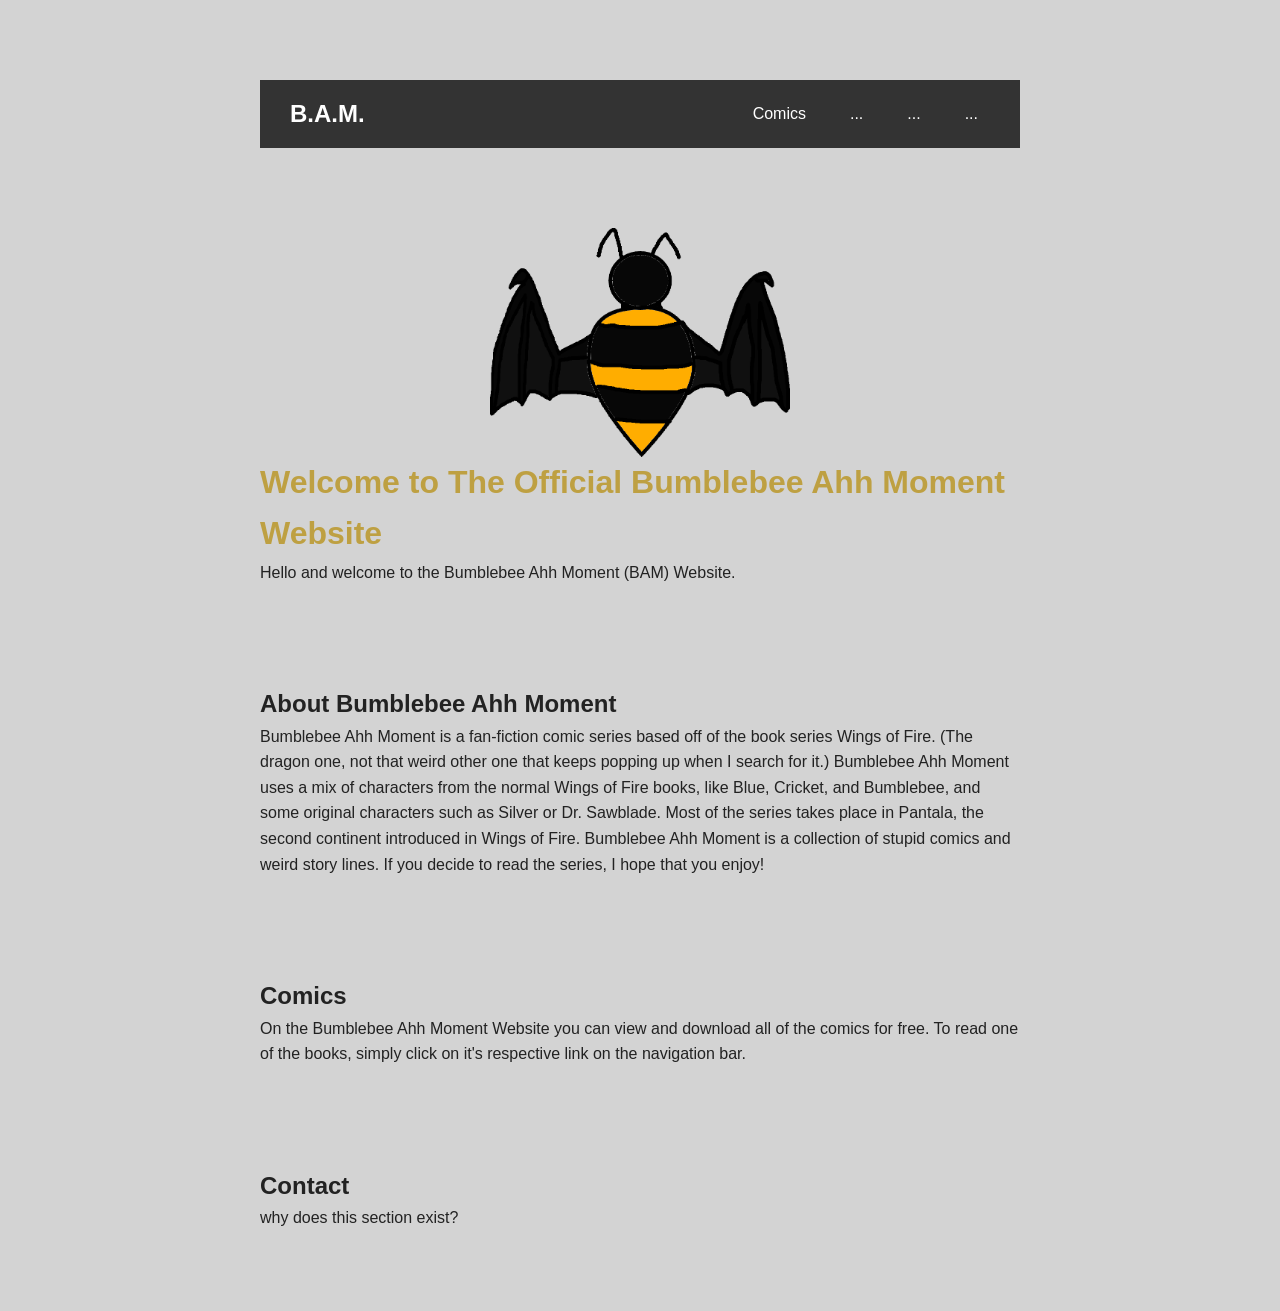
==== index.html @ 7dc684ae "Update Comics link to use root path" ====
<!DOCTYPE html>
<html lang="en">
<head>
  <meta charset="UTF-8">
  <meta name="viewport" content="width=device-width, initial-scale=1">
  <title>The Bumblebee Ahh Moment Website</title>
  <link rel="icon" type="image/png" href="/costume1.png">
  <link rel="stylesheet" href="style.css">
</head>
<body>
  
  <nav class="navbar">
        <div class="nav-logo">
            <a href="index.html">B.A.M.</a>
        </div>
        <ul class="nav-links">
            <li><a href="/comics">Comics</a></li>
            <li><a href="#">...</a></li>
            <li><a href="#">...</a></li>
            <li><a href="#">...</a></li>
        </ul>
    </nav>
  <div></div>
  
  <img class="topimg" src="costume1.png" alt="Bumblebee Logo" width="300">
  <h1>Welcome to The Official Bumblebee Ahh Moment Website</h1>
  <p>Hello and welcome to the Bumblebee Ahh Moment (BAM) Website.</p>

  <section>
    <h2>About Bumblebee Ahh Moment</h2>
    <p>Bumblebee Ahh Moment is a fan-fiction comic series based off of the book series Wings of Fire. (The dragon one, not that weird other one that keeps popping up when I search for it.)
    Bumblebee Ahh Moment uses a mix of characters from the normal Wings of Fire books, like Blue, Cricket, and Bumblebee, and some original characters such as Silver or Dr. Sawblade. Most
    of the series takes place in Pantala, the second continent introduced in Wings of Fire. Bumblebee Ahh Moment is a collection of stupid comics and weird story lines. If you decide to
    read the series, I hope that you enjoy!</p>
  </section>

  <section>
    <h2>Comics</h2>
    <p>On the Bumblebee Ahh Moment Website you can view and download all of the comics for free. To read one of the books, simply click on it's respective link on the navigation bar.</p>
</object>
  </section>

  <section>
    <h2>Contact</h2>
    <p>why does this section exist?</p>
  </section>
</body>
</html>
---- style.css ----
body {
      font-family: Arial, sans-serif;
      max-width: 800px;
      margin: 60px auto;
      padding: 20px;
      line-height: 1.6;
      color: #222;
      background-color: lightgray;
    }
.topimg {
      padding-top: 80px;
      display: block;
      margin-left: auto;
      margin-right: auto;
      /* Optional: keeps the image from overflowing smaller screens */
      max-width: 100%; 
      height: auto;
    }
  h1 { color: #BEA042; }

  section { margin-top: 40px; 
  padding-top: 60px;        
  }
    /* Reset default margins and padding */
        * {
            margin: 0;
            padding: 0;
            box-sizing: border-box;
        }

        body {
            font-family: Arial, sans-serif;
        }

        /* Navbar container styling */
        .navbar {
            display: flex;
            justify-content: space-between;
            align-items: center;
            background-color: #333;
            padding: 15px 30px;
        }

        /* Brand logo */
        .nav-logo a {
            color: #fff;
            text-decoration: none;
            font-size: 24px;
            font-weight: bold;
        }

        /* Navigation links wrapper */
        .nav-links {
            display: flex;
            list-style: none;
        }

        /* Individual link items */
        .nav-links li {
            margin-left: 20px;
        }

        /* Styling for the actual links */
        .nav-links a {
            color: #fff;
            text-decoration: none;
            font-size: 16px;
            padding: 8px 12px;
            transition: background-color 0.3s ease, color 0.3s ease;
            border-radius: 4px;
        }

        /* Change background on hover */
        .nav-links a:hover {
            background-color: #555;
            color: #00bcd4;
        }
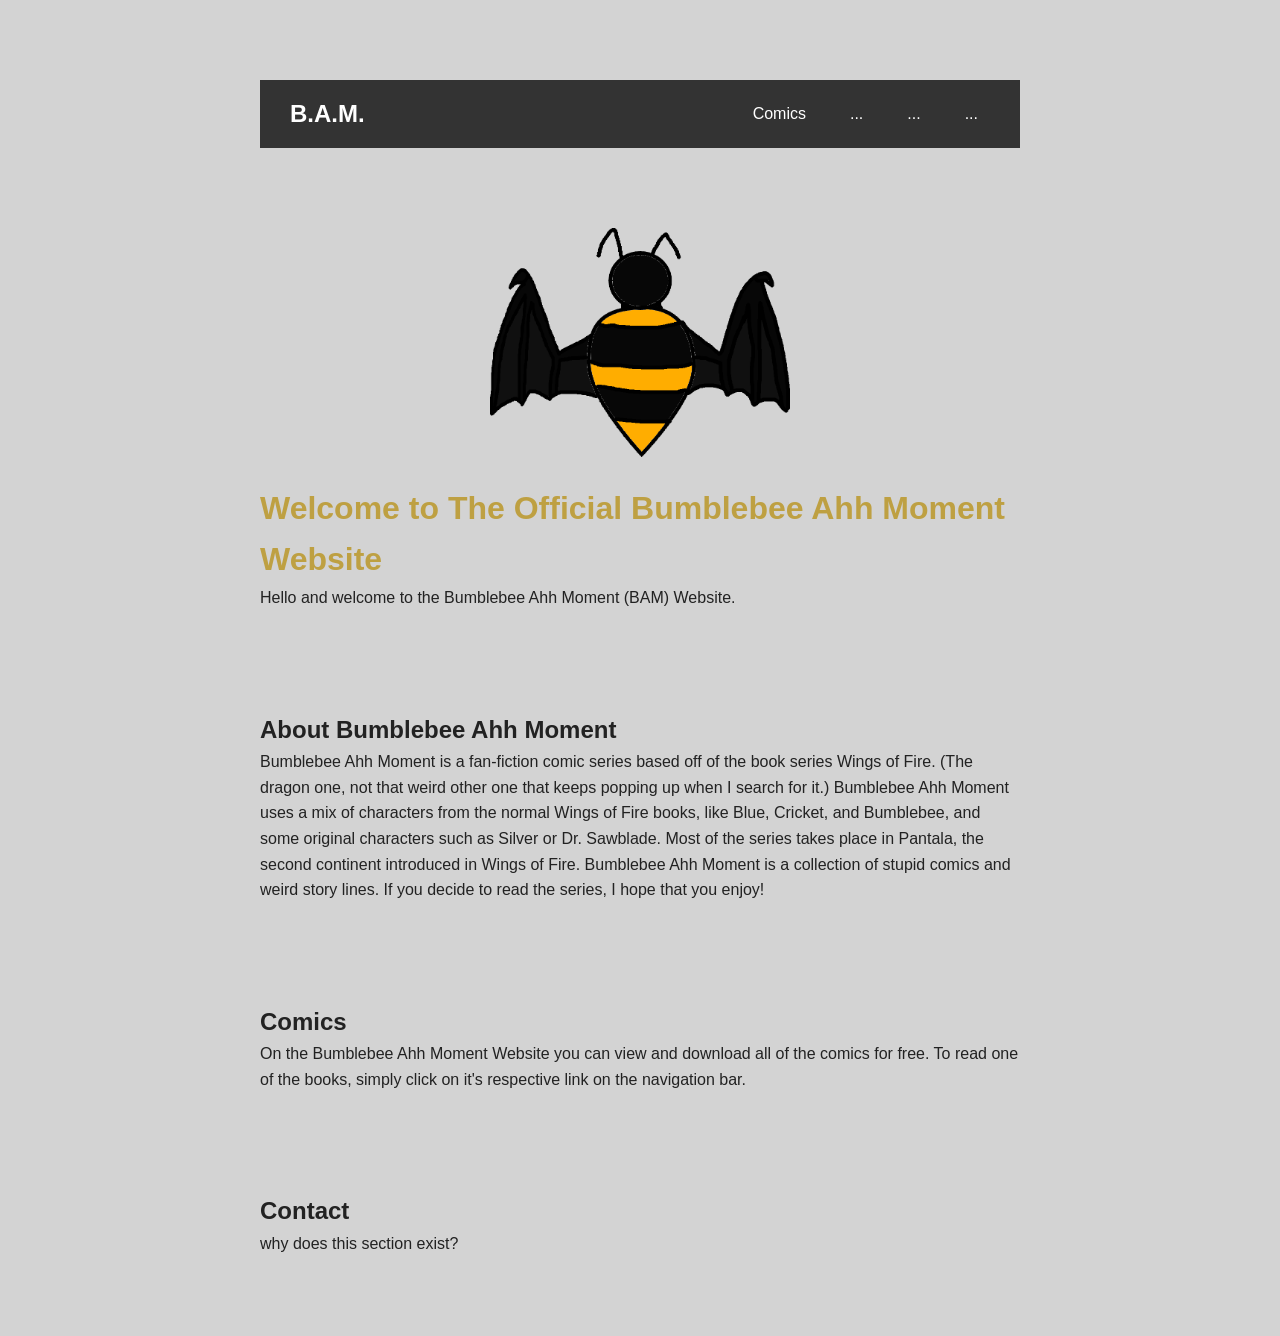
==== commit 88f82ce7: "Update welcome message in index.html" ====
--- a/index.html
+++ b/index.html
@@ -23,6 +23,7 @@
   <div></div>
   
   <img class="topimg" src="costume1.png" alt="Bumblebee Logo" width="300">
+  <br>
   <h1>Welcome to The Official Bumblebee Ahh Moment Website</h1>
   <p>Hello and welcome to the Bumblebee Ahh Moment (BAM) Website.</p>
 
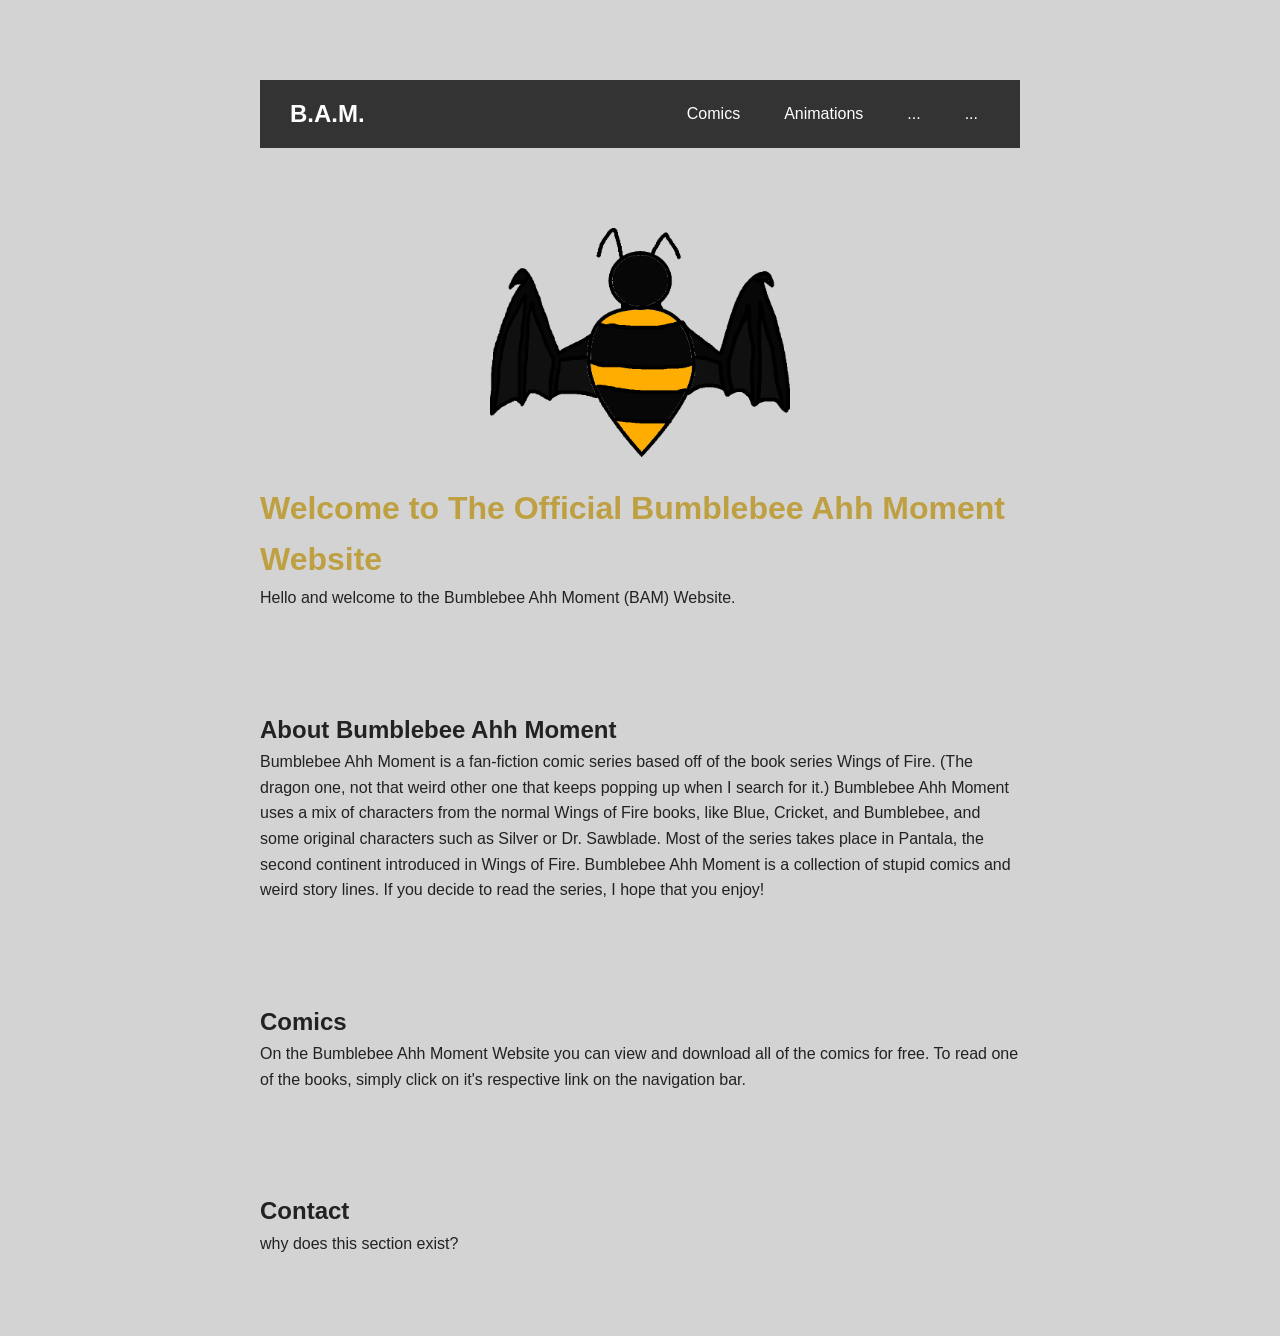
==== commit 09228d79: "Remove duplicate navigation link in index.html" ====
--- a/index.html
+++ b/index.html
@@ -15,7 +15,7 @@
         </div>
         <ul class="nav-links">
             <li><a href="/comics">Comics</a></li>
-            <li><a href="#">...</a></li>
+            <li><a href="bamanimations.html">Animations</a></li>
             <li><a href="#">...</a></li>
             <li><a href="#">...</a></li>
         </ul>
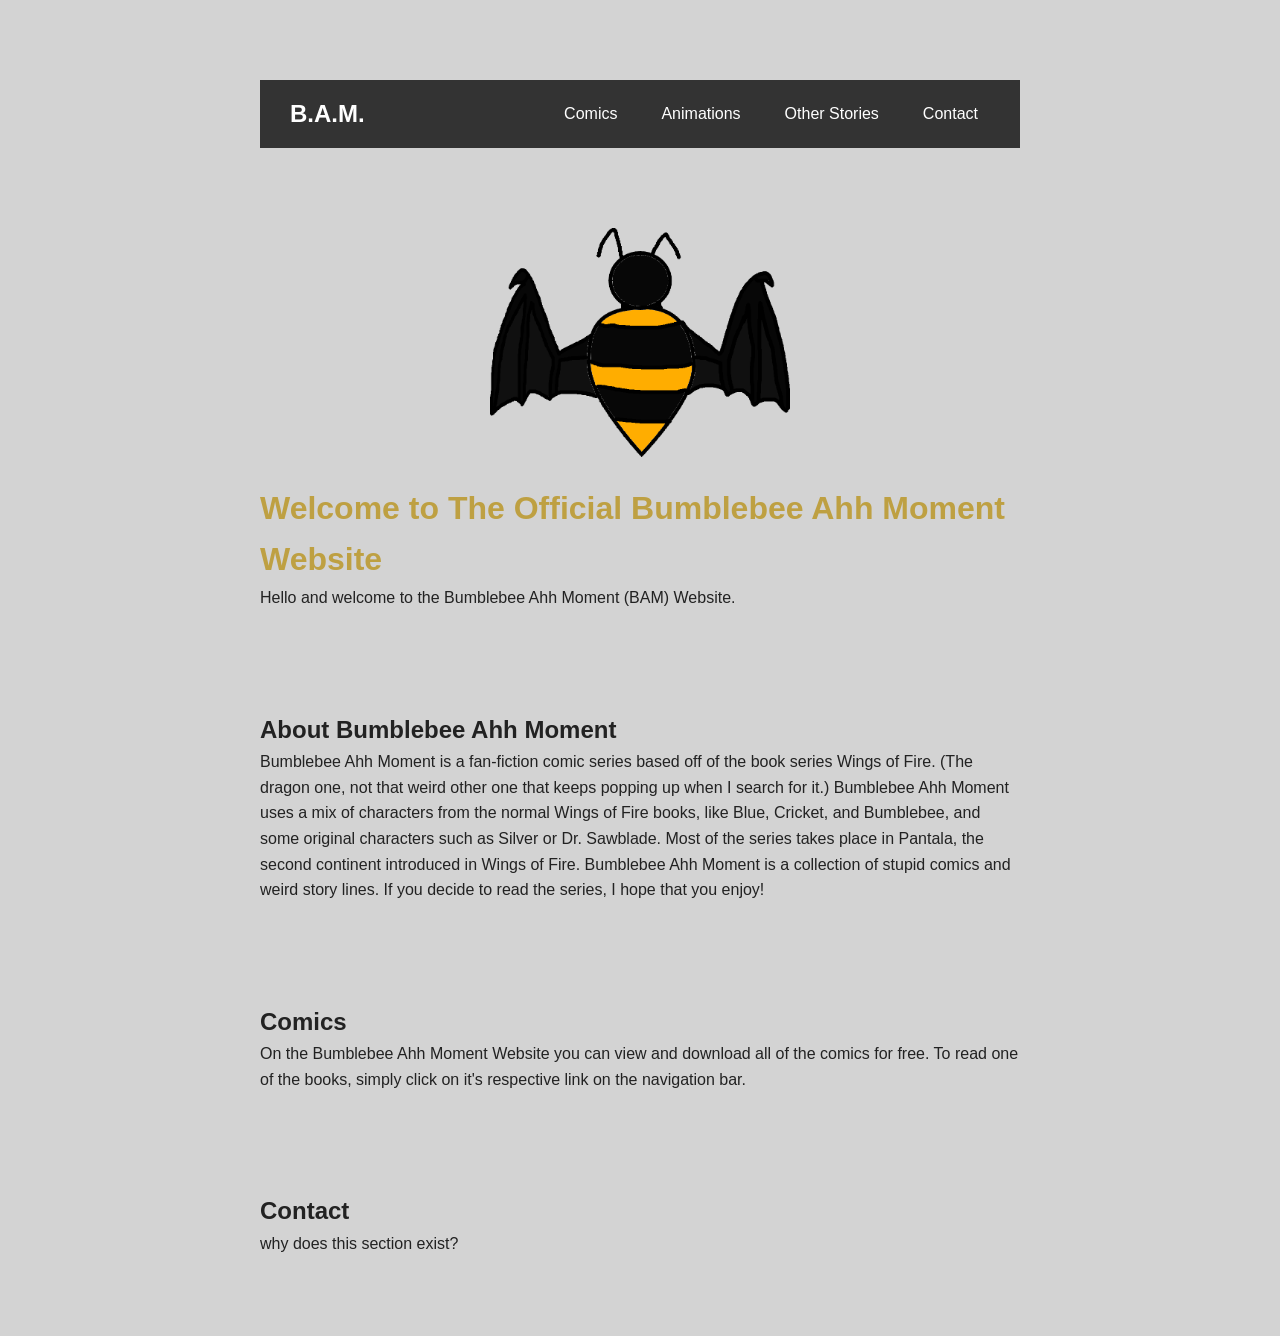
==== commit eb6c4377: "Update navigation links in index.html" ====
--- a/index.html
+++ b/index.html
@@ -16,8 +16,8 @@
         <ul class="nav-links">
             <li><a href="/comics">Comics</a></li>
             <li><a href="bamanimations.html">Animations</a></li>
-            <li><a href="#">...</a></li>
-            <li><a href="#">...</a></li>
+            <li><a href="../other">Other Stories</a></li>
+            <li><a href="../contact.html">Contact</a></li>
         </ul>
     </nav>
   <div></div>
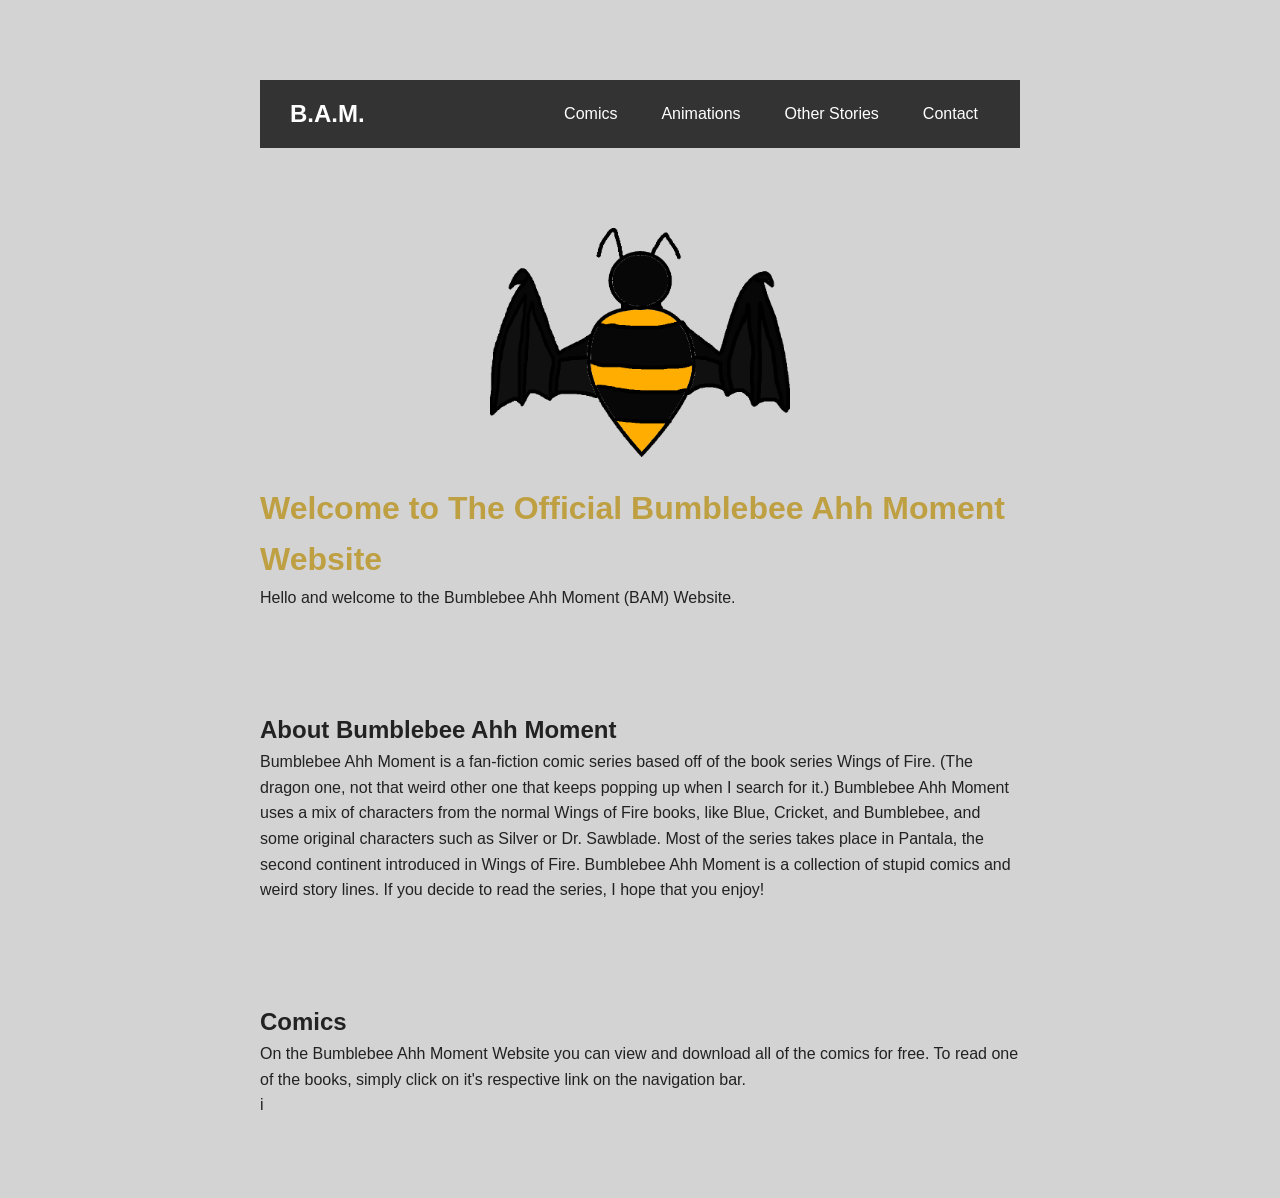
==== commit d0466f94: "Remove Contact section from index.html Removed unnecessary Contact section from index.html" ====
--- a/index.html
+++ b/index.html
@@ -16,8 +16,8 @@
         <ul class="nav-links">
             <li><a href="/comics">Comics</a></li>
             <li><a href="bamanimations.html">Animations</a></li>
-            <li><a href="../other">Other Stories</a></li>
-            <li><a href="../contact.html">Contact</a></li>
+            <li><a href="/other">Other Stories</a></li>
+            <li><a href="contact.html">Contact</a></li>
         </ul>
     </nav>
   <div></div>
@@ -40,10 +40,6 @@
     <p>On the Bumblebee Ahh Moment Website you can view and download all of the comics for free. To read one of the books, simply click on it's respective link on the navigation bar.</p>
 </object>
   </section>
-
-  <section>
-    <h2>Contact</h2>
-    <p>why does this section exist?</p>
-  </section>
+i
 </body>
 </html>
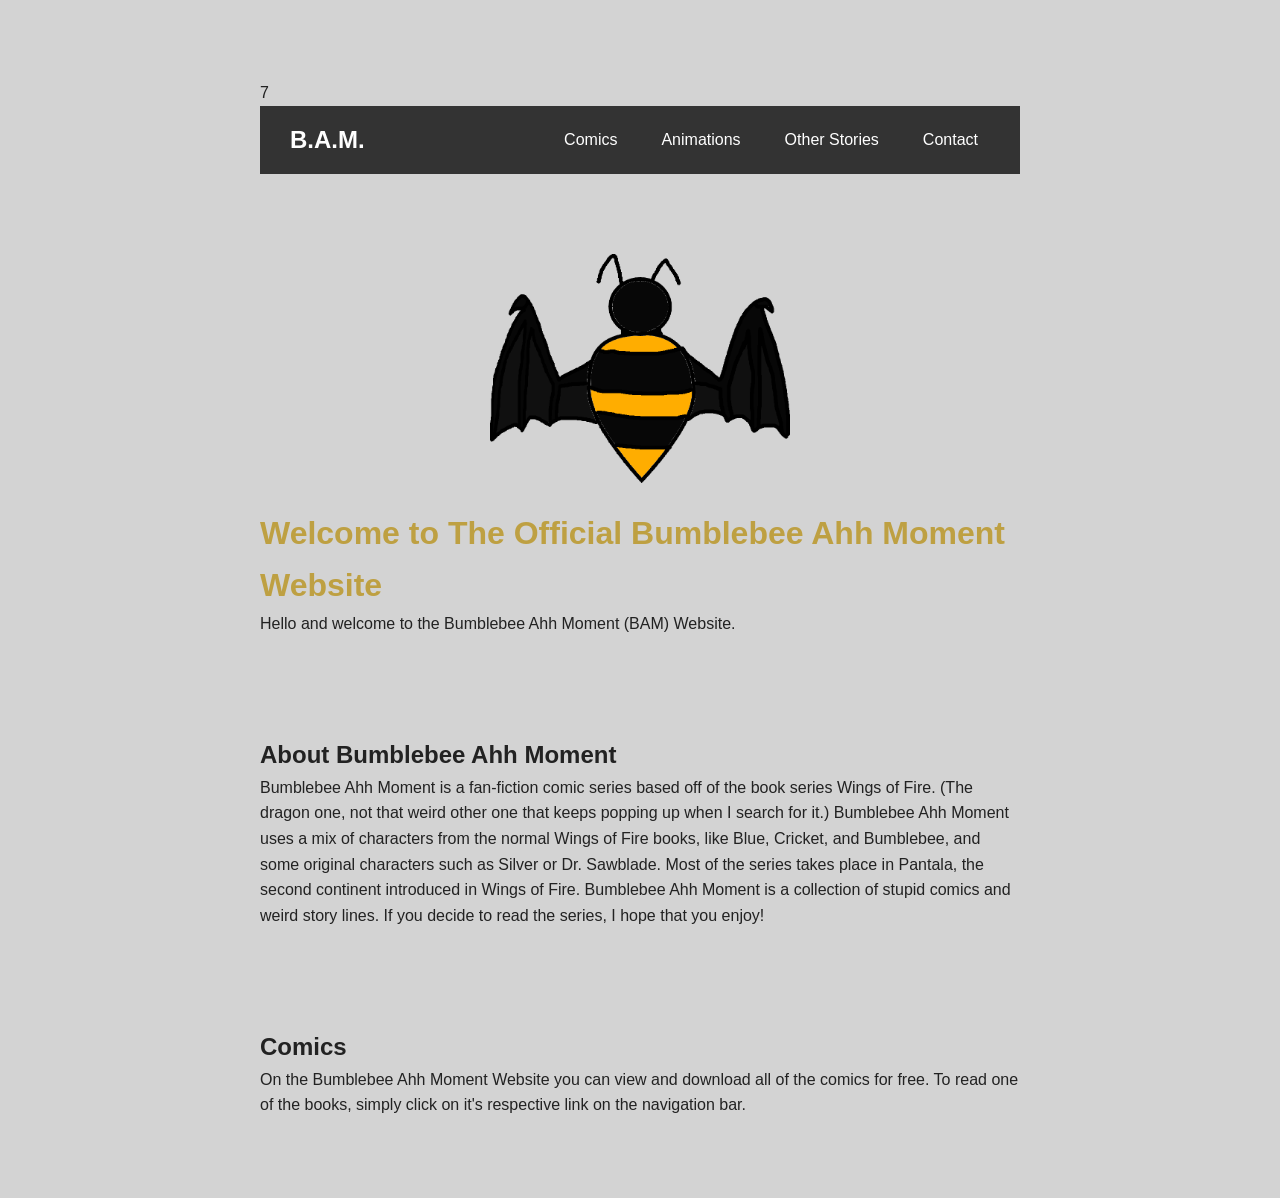
==== commit 0170e06b: "Fix HTML structure by removing stray character" ====
--- a/index.html
+++ b/index.html
@@ -1,4 +1,4 @@
-<!DOCTYPE html>
+7<!DOCTYPE html>
 <html lang="en">
 <head>
   <meta charset="UTF-8">
@@ -40,6 +40,5 @@
     <p>On the Bumblebee Ahh Moment Website you can view and download all of the comics for free. To read one of the books, simply click on it's respective link on the navigation bar.</p>
 </object>
   </section>
-i
 </body>
 </html>
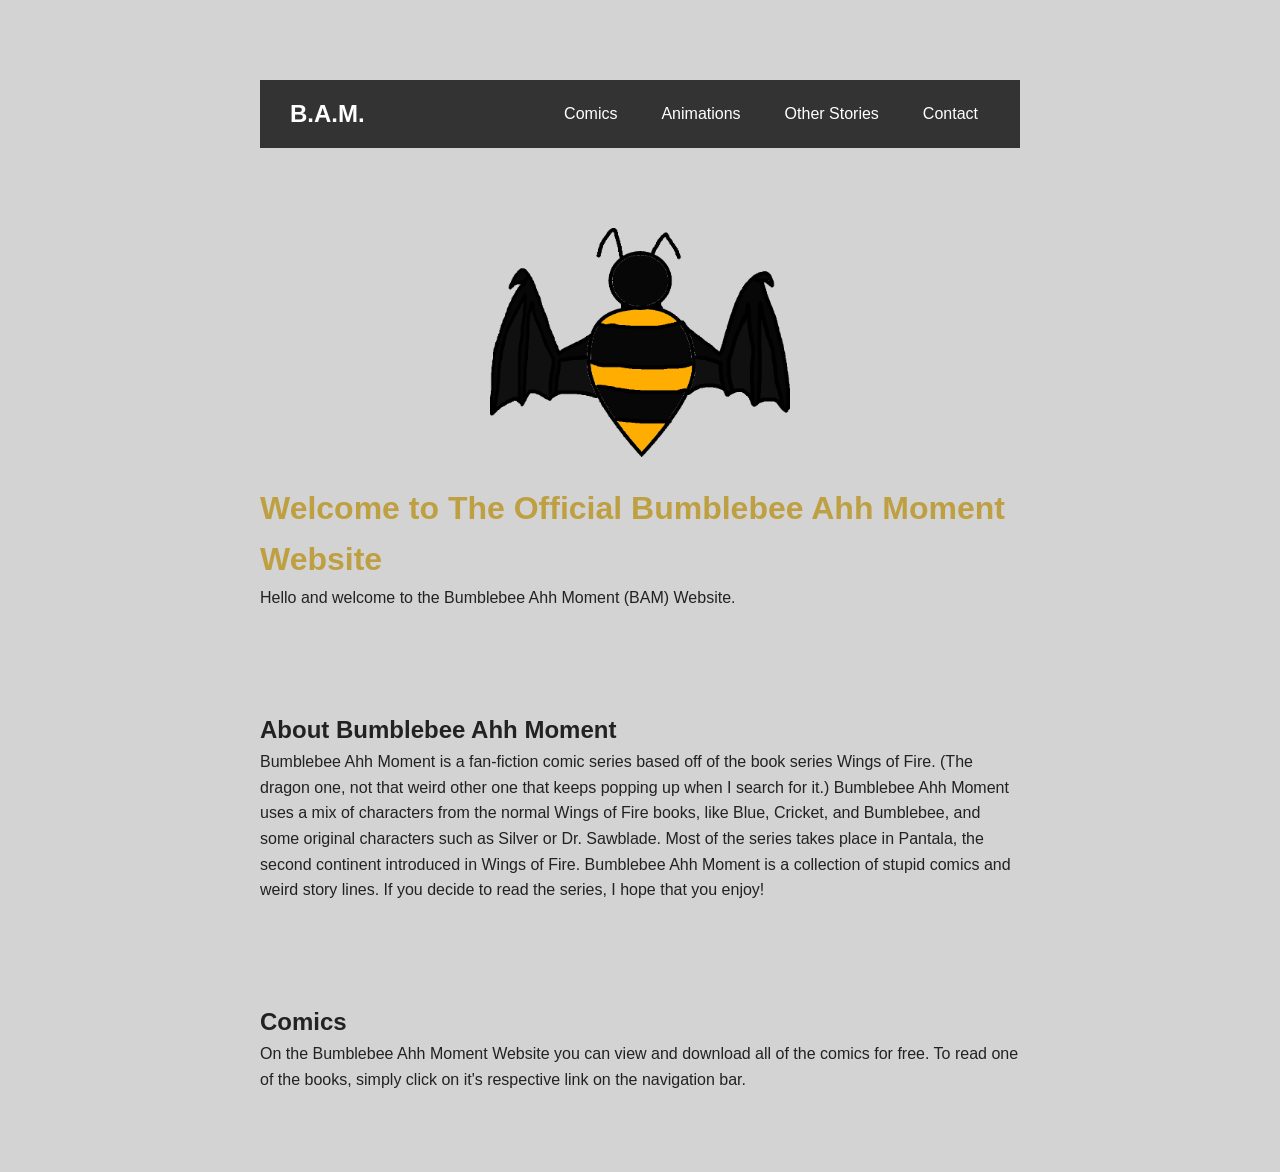
==== commit d1394d4c: "Fix DOCTYPE declaration in index.html" ====
--- a/index.html
+++ b/index.html
@@ -1,4 +1,4 @@
-7<!DOCTYPE html>
+<!DOCTYPE html>
 <html lang="en">
 <head>
   <meta charset="UTF-8">
